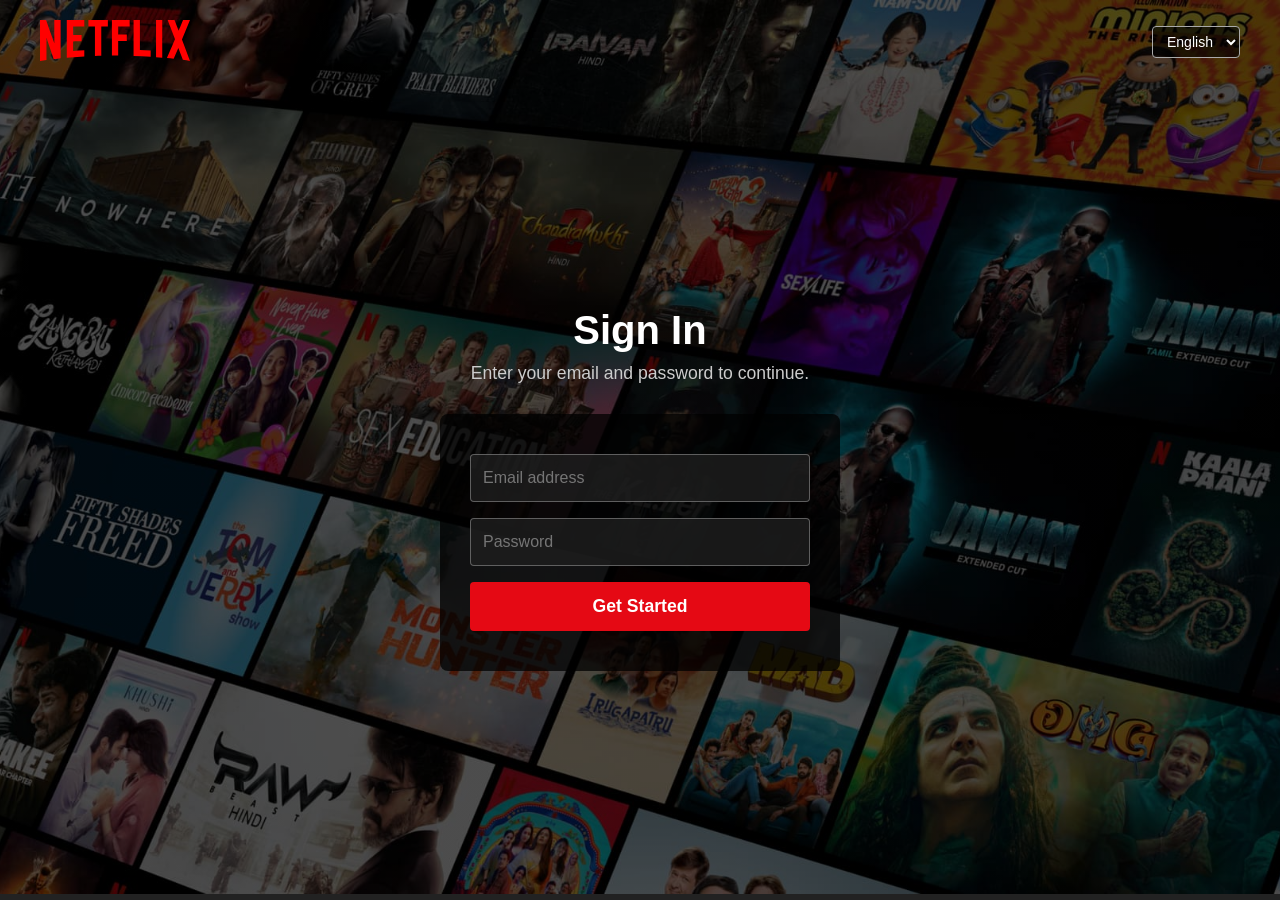
==== signin.html @ cc9bb597 "Netflix-Clone" ====
<!DOCTYPE html>
<html lang="en">
<head>
    <meta charset="UTF-8">
    <meta name="viewport" content="width=device-width, initial-scale=1.0">
    <link rel="stylesheet" href="css/style.css">
    <title>Sign In – Netflix Clone</title>
    <style>
        .signin-header {
            min-height: 100vh;
        }
        .signin-form-wrapper {
            flex: 1;
            display: flex;
            flex-direction: column;
            align-items: center;
            justify-content: center;
            padding: 40px 20px;
            text-align: center;
        }
        .signin-form-wrapper h1 {
            font-size: 2.5rem;
            margin-bottom: 10px;
        }
        .signin-form-wrapper > p {
            font-size: 1.1rem;
            color: #ccc;
            margin-bottom: 30px;
        }
        .signin-box {
            background-color: rgba(0, 0, 0, 0.75);
            padding: 40px 30px;
            border-radius: 8px;
            width: 100%;
            max-width: 400px;
        }
        .signin-box input {
            display: block;
            width: 100%;
            padding: 14px 12px;
            margin-bottom: 16px;
            border: 1px solid rgba(255,255,255,0.3);
            font-size: 1rem;
            background-color: rgba(30, 30, 30, 0.8);
            border-radius: 4px;
            color: #fff;
        }
        .signin-box input:focus {
            outline: none;
            border-color: #e50914;
        }
        .signin-box button {
            display: block;
            width: 100%;
            padding: 14px;
            font-size: 1.1rem;
            font-weight: 600;
            background-color: #e50914;
            color: #fff;
            border: none;
            cursor: pointer;
            border-radius: 4px;
            margin-top: 8px;
        }
        .signin-box button:hover {
            background-color: #f40612;
        }

        @media (max-width: 480px) {
            .signin-form-wrapper h1 {
                font-size: 1.8rem;
            }
            .signin-box {
                padding: 30px 20px;
            }
        }
    </style>
</head>
<body>
    <header class="signin-header">
        <nav class="navbar">
            <div class="logo">
                <a href="index.html"><img src="css/img/logo.svg" alt="Netflix Logo"></a>
            </div>
            <div class="nav-right">
                <select class="language-select">
                    <option>English</option>
                    <option>हिंदी</option>
                </select>
            </div>
        </nav>

        <div class="signin-form-wrapper">
            <h1>Sign In</h1>
            <p>Enter your email and password to continue.</p>
            <div class="signin-box">
                <form action="" method="post">
                    <input type="email" placeholder="Email address" required>
                    <input type="password" placeholder="Password" required>
                    <button type="submit">Get Started </button>
                </form>
            </div>
        </div>
    </header>
    

    
</body>
</html>
---- css/style.css ----
* {
    margin: 0;
    padding: 0;
    box-sizing: border-box;
}

body {
    font-family: "Helvetica Neue", Helvetica, Arial, sans-serif;
    color: #fff;
    background-color: #000;
}

html {
    scroll-behavior: smooth;
}

/* ========== HEADER / HERO ========== */
header {
    background-image: linear-gradient(rgba(0,0,0,0.6), rgba(0,0,0,0.6)), url('img/bg.jpg');
    min-height: 85vh;
    background-position: center center;
    background-size: cover;
    border-bottom: 6px solid #222;
    display: flex;
    flex-direction: column;
}

/* --- Navbar --- */
.navbar {
    display: flex;
    justify-content: space-between;
    align-items: center;
    padding: 20px 40px;
}

.logo img {
    width: 150px;
    height: auto;
}

.nav-right {
    display: flex;
    align-items: center;
    gap: 12px;
}

.language-select {
    padding: 6px 10px;
    font-size: 14px;
    border-radius: 4px;
    border: 1px solid #aaa;
    background-color: rgba(0, 0, 0, 0.6);
    color: #fff;
}

.login-btn {
    display: inline-block;
    padding: 8px 18px;
    font-size: 14px;
    color: #fff;
    background-color: #e50914;
    border-radius: 4px;
    border: none;
    cursor: pointer;
    text-decoration: none;
    transition: background-color 0.3s ease-in-out;
}

.login-btn:hover {
    background-color: #f40612;
}

/* --- Hero Section --- */
.hero-section {
    flex: 1;
    display: flex;
    flex-direction: column;
    align-items: center;
    justify-content: center;
    text-align: center;
    padding: 40px 20px;
}

.hero-content {
    max-width: 700px;
    width: 100%;
}

.hero-content h1 {
    font-size: 3rem;
    margin-bottom: 12px;
    line-height: 1.15;
}

.hero-content h5 {
    font-size: 1.3rem;
    font-weight: 400;
    margin-bottom: 12px;
}

.hero-content p {
    font-size: 1.1rem;
    margin-bottom: 24px;
}

.hero-form {
    width: 100%;
    max-width: 600px;
}

.hero-form form {
    display: flex;
    gap: 8px;
    justify-content: center;
    flex-wrap: wrap;
}

.hero-form input {
    flex: 1 1 280px;
    padding: 14px 12px;
    border: 1px solid rgba(255, 255, 255, 0.4);
    font-size: 1rem;
    background-color: rgba(23, 23, 23, 0.7);
    border-radius: 4px;
    color: #fff;
}

.hero-form button {
    padding: 14px 28px;
    font-size: 1.1rem;
    font-weight: 600;
    background-color: #e50914;
    color: #fff;
    border: none;
    cursor: pointer;
    border-radius: 4px;
    white-space: nowrap;
}

.hero-form button:hover {
    background-color: #f40612;
}

/* ========== MAIN SECTION ========== */
.main-section {
    background-color: #000;
    padding-bottom: 40px;
}

.main-section > h2 {
    color: #fff;
    font-size: 1.8rem;
    padding: 30px 20px 10px 20px;
    margin-left: 30px;
}

/* --- Trending row --- */
.main-content {
    padding: 0 20px;
    margin-left: 30px;
}

.main-list {
    display: flex;
    overflow-x: auto;
    gap: 12px;
    list-style: none;
    padding: 20px 0;
}

.main-list li {
    flex: 0 0 auto;
}

.main-list img {
    width: 220px;
    height: 300px;
    object-fit: cover;
    border-radius: 8px;
    transition: transform 0.3s ease-in-out;
}

.main-list img:hover {
    transform: scale(1.08);
}

/* --- More reasons to join --- */
.container {
    display: flex;
    flex-wrap: wrap;
    gap: 16px;
    padding: 10px 20px 30px 20px;
    margin-left: 30px;
    margin-right: 20px;
}

.box {
    flex: 1 1 220px;
    min-height: 200px;
    background: linear-gradient(145deg, #1a1a2e, #16213e);
    border: 1px solid #333;
    border-radius: 12px;
    padding: 30px 20px;
    text-align: left;
    transition: transform 0.3s ease-in-out;
}

.box:hover {
    transform: scale(1.04);
}

.box h2 {
    font-size: 1.3rem;
    margin-bottom: 10px;
}

.box p {
    margin: 0;
    color: #bbb;
    font-size: 0.95rem;
    line-height: 1.5;
}

/* --- FAQ section --- */
.container-1 {
    padding: 30px 20px;
    margin-left: 30px;
    margin-right: 20px;
}

.container-1 > h2 {
    font-size: 1.8rem;
    margin-bottom: 10px;
    
}

.box-1 {
    margin-bottom: 12px;
    background-color: #303030;
    padding: 0;
    border-radius: 8px;
    overflow: hidden;
    transition: background-color 0.3s ease-in;
}

.box-1:hover {
    background-color: #444;
}

.box-1 summary {
    color: #fff;
    padding: 18px 24px;
    font-size: 1.15rem;
    font-weight: 400;
    cursor: pointer;
    list-style: none;
}

.box-1 summary::-webkit-details-marker {
    display: none;
}

.box-1 summary::after {
    content: "+";
    float: right;
    font-size: 1.5rem;
    font-weight: 300;
}

.box-1 details[open] summary::after {
    content: "×";
}

.content p {
    color: #ddd;
    padding: 0 24px 18px 24px;
    font-size: 1rem;
    line-height: 1.6;
}

/* --- Bottom CTA --- */
.content-3 {
    padding: 30px 20px 0 20px;
}

.content-3 p {
    color: #fff;
    text-align: center;
    font-size: 1.15rem;
}

.form-2 {
    padding: 15px 20px 40px 20px;
    text-align: center;
}

.form-2 form {
    display: flex;
    gap: 8px;
    justify-content: center;
    flex-wrap: wrap;
}

.form-2 input {
    flex: 1 1 280px;
    max-width: 400px;
    padding: 14px 12px;
    border: 1px solid rgba(255, 255, 255, 0.4);
    font-size: 1rem;
    background-color: rgba(23, 23, 23, 0.7);
    border-radius: 4px;
    color: #fff;
}

.form-2 button {
    padding: 14px 28px;
    font-size: 1.1rem;
    font-weight: 600;
    background-color: #e50914;
    color: #fff;
    border: none;
    cursor: pointer;
    border-radius: 4px;
    white-space: nowrap;
}

.form-2 button:hover {
    background-color: #f40612;
}

/* ========== FOOTER ========== */
footer {
    padding: 40px 20px;
    background-color: #000;
    /* border-top: 6px solid #222; */
    margin-left: 40px;
}

footer h4 {
    color: #aaa;
    margin-bottom: 20px;
    font-weight: 400;
}

.footer-1 {
    display: grid;
    grid-template-columns: repeat(4, 1fr);
    gap: 14px;
}

.footer-1 a {
    color: #aaa;
    text-decoration: underline;
    font-size: 0.85rem;
    gap: 40px;
}

.footer-1 a:hover {
    color: #fff;
}

/* ========== RESPONSIVE ========== */

/* Tablet */
@media (max-width: 768px) {
    .navbar {
        padding: 16px 20px;
    }

    .logo img {
        width: 120px;
    }

    .hero-content h1 {
        font-size: 2.2rem;
    }

    .hero-content h5 {
        font-size: 1.1rem;
    }

    .hero-content p {
        font-size: 1rem;
    }

    .hero-form form {
        flex-direction: column;
        align-items: center;
    }

    .hero-form input {
        flex: 0 0 auto;
        width: 90%;
        max-width: 400px;
    }

    .hero-form button {
        flex: 0 0 auto;
        width: 90%;
        max-width: 400px;
    }

    .main-list img {
        width: 180px;
        height: 240px;
    }

    .container {
        flex-direction: column;
    }

    .box {
        min-height: auto;
    }

    .footer-1 {
        grid-template-columns: repeat(2, 1fr);
    }
}

/* Mobile */
@media (max-width: 480px) {
    .navbar {
        padding: 12px 14px;
    }

    .logo img {
        width: 100px;
    }

    .language-select {
        font-size: 12px;
        padding: 4px 6px;
    }

    .login-btn {
        font-size: 12px;
        padding: 6px 12px;
    }

    header {
        min-height: 80vh;
    }

    .hero-content h1 {
        font-size: 1.6rem;
    }

    .hero-content h5 {
        font-size: 0.95rem;
    }

    .hero-content p {
        font-size: 0.85rem;
    }

    .hero-form input,
    .hero-form button {
        flex: 0 0 auto;
        font-size: 0.9rem;
        padding: 12px;
        width: 100%;
    }

    .main-section > h2 {
        font-size: 1.3rem;
    }

    .main-list img {
        width: 150px;
        height: 200px;
    }

    .box h2 {
        font-size: 1.1rem;
    }

    .box-1 summary {
        font-size: 1rem;
        padding: 14px 16px;
    }

    .content p {
        font-size: 0.9rem;
        padding: 0 16px 14px 16px;
    }

    .form-2 form {
        flex-direction: column;
        align-items: center;
    }

    .form-2 input {
        width: 100%;
    }

    .form-2 button {
        width: 100%;
    }

    .footer-1 {
        grid-template-columns: repeat(2, 1fr);
    }

    footer {
        padding: 30px 14px;
    }
}
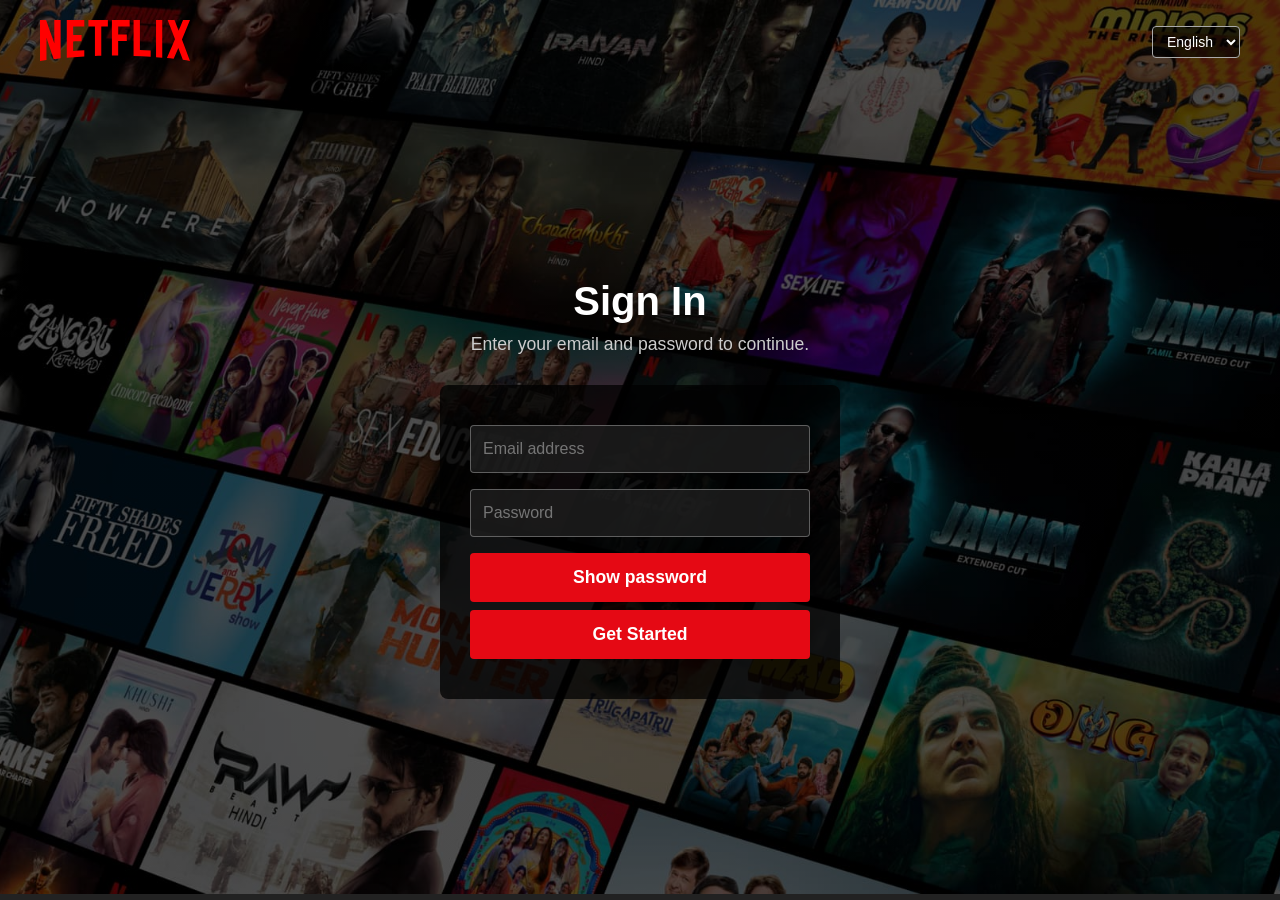
==== commit 27ecd131: ""implementing some functionality"" ====
--- a/signin.html
+++ b/signin.html
@@ -94,16 +94,19 @@
             <h1>Sign In</h1>
             <p>Enter your email and password to continue.</p>
             <div class="signin-box">
-                <form action="" method="post">
-                    <input type="email" placeholder="Email address" required>
-                    <input type="password" placeholder="Password" required>
-                    <button type="submit">Get Started </button>
-                </form>
+            <form data-demo-signin>
+                <input type="email" placeholder="Email address" aria-label="Email address" required>
+                <div class="password-field">
+                    <input type="password" placeholder="Password" aria-label="Password" required>
+                    <button type="button" data-password-toggle aria-pressed="false">Show password</button>
+                </div>
+                <button type="submit">Get Started </button>
+                <p class="form-message" aria-live="polite"></p>
+            </form>
             </div>
         </div>
     </header>
     
-
-    
+    <script src="js/app.js" defer></script>
 </body>
 </html>
